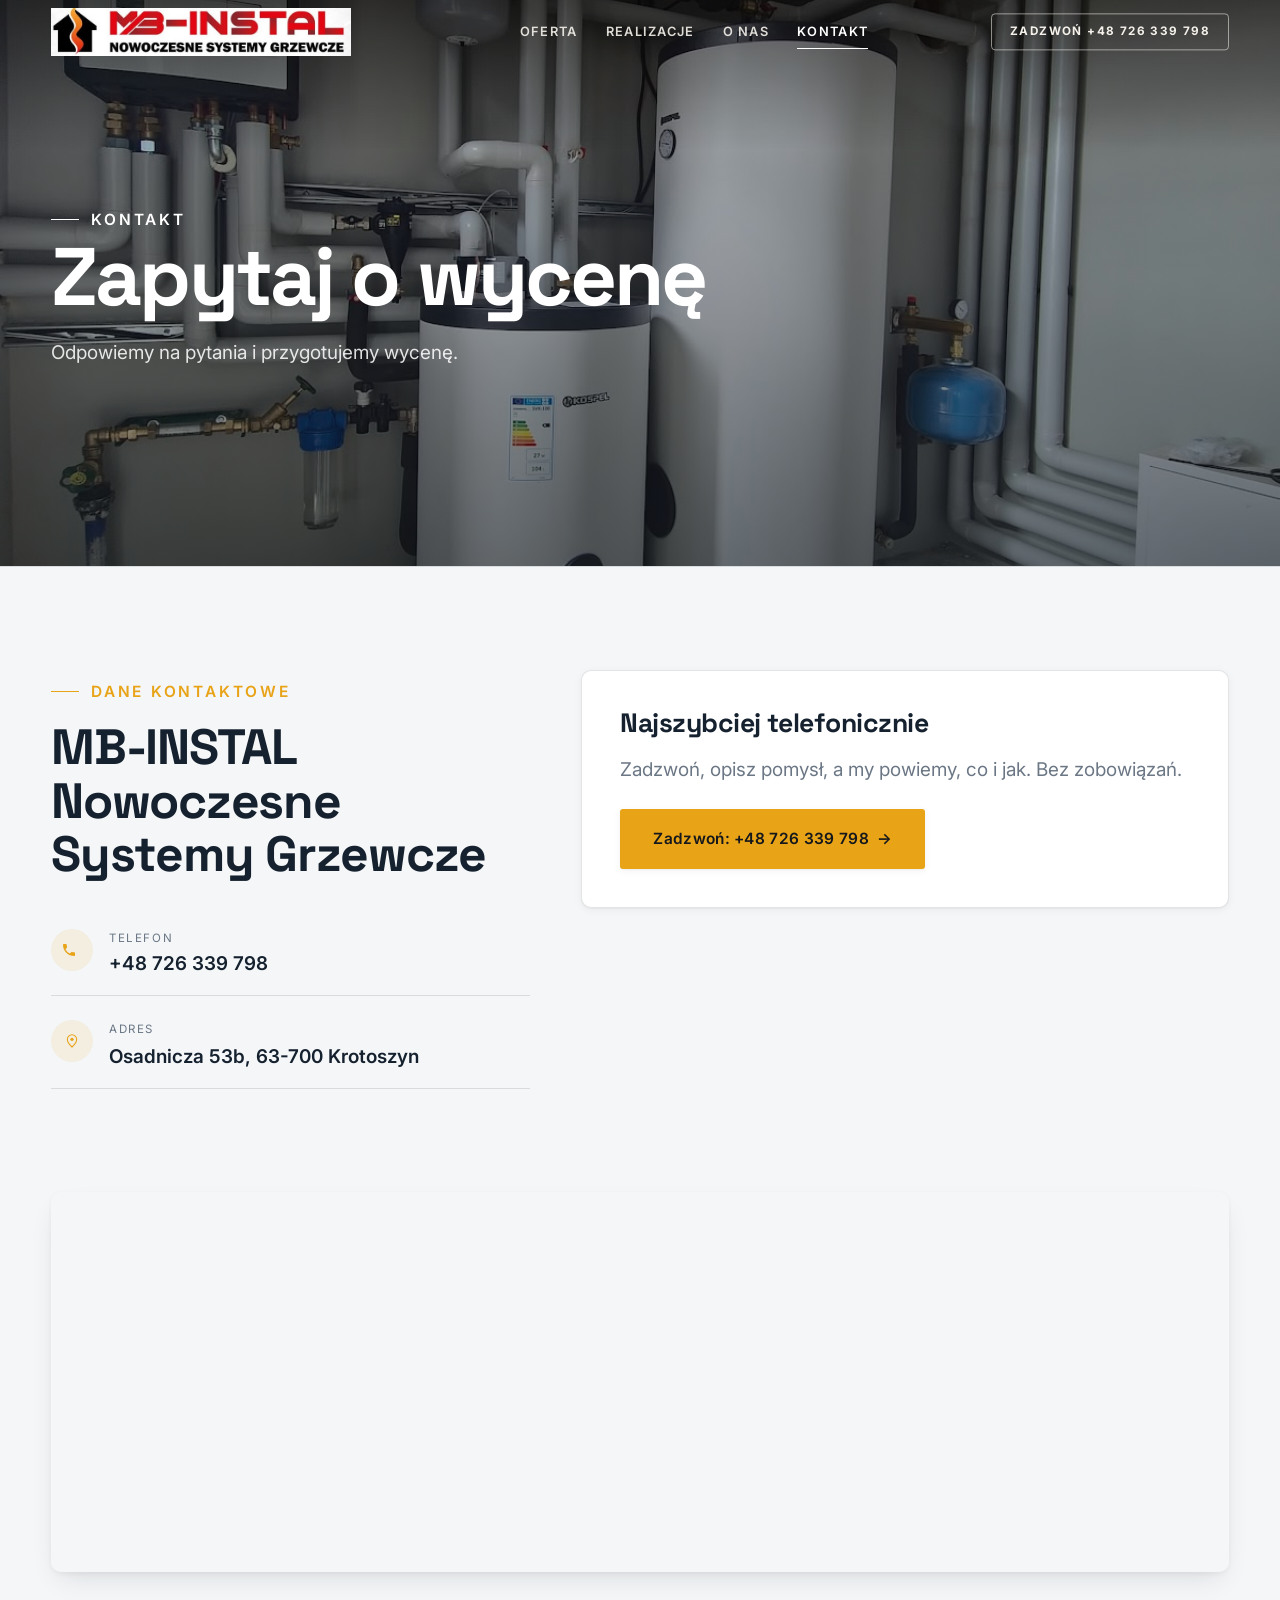
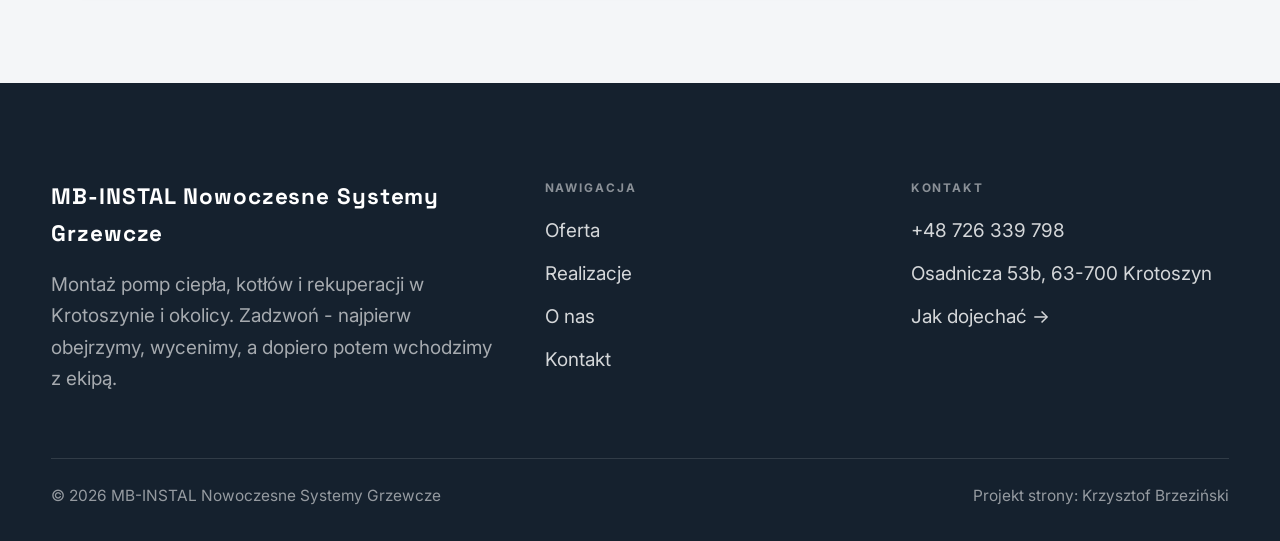
==== kontakt.html @ 0fc31280 "Demo MB-INSTAL Nowoczesne Systemy Grzewcze (Krotoszyn)" ====
<!DOCTYPE html>
<html lang="pl">
<head>
<meta charset="UTF-8">
<meta name="viewport" content="width=device-width, initial-scale=1.0">
<title>Kontakt - MB-INSTAL Nowoczesne Systemy Grzewcze</title>
<meta name="description" content="Kontakt MB-INSTAL Nowoczesne Systemy Grzewcze - Osadnicza 53b, 63-700 Krotoszyn">
<link rel="preconnect" href="https://fonts.googleapis.com">
<link rel="preconnect" href="https://fonts.gstatic.com" crossorigin>
<link href="https://fonts.googleapis.com/css2?family=Space+Grotesk:wght@500;600;700&family=Inter:wght@400;500;600&display=swap" rel="stylesheet">
<link rel="stylesheet" href="assets/styles.css">
</head>
<body>

<header class="nav">
  <div class="wrap nav-inner">
    <a class="brand brand-has-logo" href="index.html"><img class="brand-logo" src="img/logo.jpg" alt="MB-INSTAL Nowoczesne Systemy Grzewcze"></a>
    <nav class="nav-links">
      <a href="oferta.html">Oferta</a>
      <a href="realizacje.html">Realizacje</a>
      <a href="o-nas.html">O nas</a>
      <a href="kontakt.html" class="active">Kontakt</a>
      <a href="tel:+48726339798" class="btn btn-accent">Zadzwoń +48 726 339 798</a>
    </nav>
    <button class="nav-toggle" aria-label="Menu"><span></span><span></span><span></span></button>
  </div>
</header>

<section class="pagehead">
  <img src="img/g4.jpg" alt="MB-INSTAL Nowoczesne Systemy Grzewcze - Zapytaj o wycenę">
  <div class="wrap">
    <span class="eyebrow">Kontakt</span>
    <h1>Zapytaj o wycenę</h1>
    <p>Odpowiemy na pytania i przygotujemy wycenę.</p>
  </div>
</section>
<section>
  <div class="wrap contact-grid">
    <div class="reveal">
      <span class="eyebrow">Dane kontaktowe</span>
      <h2 style="margin:var(--space-4) 0 var(--space-6)">MB-INSTAL Nowoczesne Systemy Grzewcze</h2>
      <div class="info-list">
        <div class="info-row"><div class="ic"><svg class="ico-tel" width="16" height="16" viewBox="0 0 24 24" fill="none" aria-hidden="true"><path d="M6.6 10.8a15.5 15.5 0 0 0 6.6 6.6l2.2-2.2a1 1 0 0 1 1-.24 11.4 11.4 0 0 0 3.6.58 1 1 0 0 1 1 1V20a1 1 0 0 1-1 1A17 17 0 0 1 3 4a1 1 0 0 1 1-1h3.5a1 1 0 0 1 1 1c0 1.25.2 2.46.58 3.6a1 1 0 0 1-.25 1l-2.23 2.2Z" fill="currentColor"/></svg></div><div><div class="lbl">Telefon</div><a class="val" href="tel:+48726339798">+48 726 339 798</a></div></div>
        <div class="info-row"><div class="ic"><svg class="ico-pin" width="16" height="16" viewBox="0 0 24 24" fill="none" aria-hidden="true"><path d="M12 21s7-6.1 7-11.5A7 7 0 0 0 5 9.5C5 14.9 12 21 12 21Z" stroke="currentColor" stroke-width="1.6" fill="none"/><circle cx="12" cy="9.5" r="2.4" fill="currentColor"/></svg></div><div><div class="lbl">Adres</div><div class="val">Osadnicza 53b, 63-700 Krotoszyn</div></div></div>
      </div>
    </div>
    <div class="reveal">
      <div class="form">
        <h3 style="margin-bottom:var(--space-4)">Najszybciej telefonicznie</h3>
        <p class="muted" style="margin-bottom:var(--space-5)">Zadzwoń, opisz pomysł, a my powiemy, co i jak. Bez zobowiązań.</p>
        <a href="tel:+48726339798" class="btn btn-accent" style="justify-content:center">Zadzwoń: +48 726 339 798 <span class="arr">→</span></a>
      </div>
    </div>
  </div>
</section>
<section style="padding-top:0">
  <div class="wrap reveal">
    <iframe class="map" title="MB-INSTAL Nowoczesne Systemy Grzewcze - Krotoszyn" src="https://maps.google.com/maps?q=MB-INSTAL%20Nowoczesne%20Systemy%20Grzewcze%20Krotoszyn&z=15&output=embed" loading="lazy" referrerpolicy="no-referrer-when-downgrade"></iframe>
  </div>
</section>

<footer>
  <div class="wrap">
    <div class="foot-grid">
      <div class="foot-brand">
        <div class="name">MB-INSTAL Nowoczesne Systemy Grzewcze</div>
        <p>Montaż pomp ciepła, kotłów i rekuperacji w Krotoszynie i okolicy. Zadzwoń - najpierw obejrzymy, wycenimy, a dopiero potem wchodzimy z ekipą.</p>
      </div>
      <div class="foot-col">
        <h4>Nawigacja</h4>
        <a href="oferta.html">Oferta</a>
        <a href="realizacje.html">Realizacje</a>
        <a href="o-nas.html">O nas</a>
        <a href="kontakt.html">Kontakt</a>
      </div>
      <div class="foot-col">
        <h4>Kontakt</h4>
        <a href="tel:+48726339798">+48 726 339 798</a>
        <p>Osadnicza 53b, 63-700 Krotoszyn</p>
        <a href="https://maps.google.com/?cid=2509239621302507748&g_mp=CiVnb29nbGUubWFwcy5wbGFjZXMudjEuUGxhY2VzLkdldFBsYWNlEAIYBCAA" target="_blank" rel="noopener">Jak dojechać →</a>
      </div>
    </div>
    <div class="foot-bot">
      <span>© 2026 MB-INSTAL Nowoczesne Systemy Grzewcze</span>
      <span>Projekt strony: Krzysztof Brzeziński</span>
    </div>
  </div>
</footer>
<div class="sticky-call"><a class="sc-call" href="tel:+48726339798"><svg class="ico-tel" width="16" height="16" viewBox="0 0 24 24" fill="none" aria-hidden="true"><path d="M6.6 10.8a15.5 15.5 0 0 0 6.6 6.6l2.2-2.2a1 1 0 0 1 1-.24 11.4 11.4 0 0 0 3.6.58 1 1 0 0 1 1 1V20a1 1 0 0 1-1 1A17 17 0 0 1 3 4a1 1 0 0 1 1-1h3.5a1 1 0 0 1 1 1c0 1.25.2 2.46.58 3.6a1 1 0 0 1-.25 1l-2.23 2.2Z" fill="currentColor"/></svg> Zadzwoń</a><a class="sc-quote" href="kontakt.html">Bezpłatna wycena</a></div>

<script src="assets/main.js"></script>
</body>
</html>
---- assets/styles.css ----
/* ============================================================
   STOLBASZ — premium, architektoniczny B2B fit-out
   Jasna paleta, zero brązu. System wg premium-web-craft.
   Projekt strony: Krzysztof Brzeziński
   ============================================================ */

:root{
  /* PALETA — jasna, architektoniczna, chłodna */
  --paper:#F4F6F8;          /* główne tło */
  --paper-2:#E7EBEF;        /* sekcje alternatywne (chłodny jasny szary) */
  --paper-3:#E7EBEF;        /* delikatne wypełnienia */
  --ink:#15212E;            /* tekst główny — chłodny grafit */
  --ink-soft:#243443;       /* nagłówki drugorzędne */
  --muted:#6B7785;          /* tekst poboczny */
  --line:rgba(21,33,46,.12);/* hairline */
  --accent:#E8A317;         /* stonowany petrol-slate — jedyny akcent */
  --accent-d:#C9870C;
  --accent-soft:rgba(232,163,23,.10);
  --dark:#15212E;           /* sekcje ciemne (stopka/CTA) */

  /* ODSTĘPY — skala 4/8 */
  --space-1:4px; --space-2:8px; --space-3:12px; --space-4:16px; --space-5:24px;
  --space-6:32px; --space-7:48px; --space-8:64px; --space-9:96px; --space-10:128px;

  /* TYPOGRAFIA — fluid clamp() (skala podbita 16.07.2026: większe, czytelniejsze litery — uwaga Adama) */
  --text-sm:clamp(.9rem,.87rem + .12vw,1rem);
  --text-base:clamp(1.08rem,1.04rem + .18vw,1.2rem);
  --text-lg:clamp(1.24rem,1.15rem + .34vw,1.44rem);
  --text-h3:clamp(1.34rem,1.22rem + .55vw,1.66rem);
  --text-h2:clamp(2.1rem,1.66rem + 2.1vw,3.1rem);
  --text-h1:clamp(2.9rem,2.1rem + 4vw,5.1rem);

  /* PROMIENIE — architektoniczne, raczej ostre */
  --r-sm:3px; --r-md:6px; --r-lg:10px;

  /* RUCH */
  --ease:cubic-bezier(.25,.46,.45,.94); --dur:.24s;

  /* CIENIE — miękkie, warstwowe */
  --sh-sm:0 1px 2px rgba(16,24,32,.04), 0 2px 8px rgba(16,24,32,.05);
  --sh-md:0 2px 6px rgba(16,24,32,.05), 0 12px 28px -8px rgba(16,24,32,.12);
  --sh-lg:0 6px 14px rgba(16,24,32,.07), 0 26px 56px -18px rgba(16,24,32,.22);

  --hairline:1px solid var(--line);

  --font-display:'Space Grotesk','Inter',sans-serif;
  --font-body:'Inter',sans-serif;
}

*{box-sizing:border-box;margin:0;padding:0}
html{scroll-behavior:smooth}
body{
  font-family:var(--font-body);
  font-size:var(--text-base);
  line-height:1.65;
  color:var(--ink);
  background:var(--paper);
  -webkit-font-smoothing:antialiased;
  text-rendering:optimizeLegibility;
}
img{max-width:100%;display:block}
a{color:inherit;text-decoration:none}

.wrap{width:min(92%,1180px);margin-inline:auto}
section{padding-block:clamp(52px,6.5vw,96px)}

h1,h2,h3{font-family:var(--font-display);font-weight:700;line-height:1.08;letter-spacing:-.02em;color:var(--ink)}
h1{font-size:var(--text-h1);letter-spacing:-.035em}
h2{font-size:var(--text-h2);letter-spacing:-.025em}
h3{font-size:var(--text-h3)}
p{max-width:65ch}

.eyebrow{
  font-family:var(--font-body);
  font-size:var(--text-sm);
  font-weight:600;
  letter-spacing:.18em;
  text-transform:uppercase;
  color:var(--accent);
  display:inline-flex;align-items:center;gap:var(--space-3);
}
.eyebrow::before{content:"";width:28px;height:1px;background:var(--accent);display:inline-block}

.muted{color:var(--muted)}
.lead{font-size:var(--text-lg);line-height:1.55;color:var(--ink-soft);max-width:50ch}

/* ---------- BUTTONS ---------- */
.btn{
  display:inline-flex;align-items:center;gap:var(--space-2);
  font-weight:600;font-size:var(--text-sm);letter-spacing:.02em;
  padding:var(--space-4) var(--space-6);
  border-radius:var(--r-sm);
  transition:transform var(--dur) var(--ease),box-shadow var(--dur) var(--ease),background var(--dur) var(--ease);
  cursor:pointer;border:1px solid transparent;
}
.btn-accent{background:var(--accent);color:#fff;box-shadow:var(--sh-sm)}
.btn-accent:hover{background:var(--accent-d);transform:translateY(-2px);box-shadow:var(--sh-md)}
.btn-accent:active{transform:translateY(0);box-shadow:var(--sh-sm)}
.btn-ghost{background:transparent;color:var(--ink);border-color:var(--line)}
.btn-ghost:hover{border-color:var(--accent);color:var(--accent);transform:translateY(-2px)}
.btn-light{background:#fff;color:var(--ink);box-shadow:var(--sh-sm)}
.btn-light:hover{transform:translateY(-2px);box-shadow:var(--sh-md)}
.btn .arr{transition:transform var(--dur) var(--ease)}
.btn:hover .arr{transform:translateX(4px)}

/* ---------- NAV ---------- */
.nav{
  position:sticky;top:0;z-index:50;
  background:color-mix(in srgb,var(--paper) 88%,transparent);
  backdrop-filter:saturate(140%) blur(10px);
  border-bottom:var(--hairline);
}
.nav-inner{display:flex;align-items:center;justify-content:space-between;height:72px}
.brand{display:flex;flex-direction:column;line-height:1}
.brand .name{font-family:var(--font-display);font-weight:800;font-size:1.35rem;letter-spacing:.04em}
.brand .sub{font-size:.62rem;letter-spacing:.34em;text-transform:uppercase;color:var(--muted);margin-top:5px}
.nav-links{display:flex;align-items:center;gap:var(--space-6)}
.nav-links a{font-size:var(--text-sm);font-weight:500;color:var(--ink-soft);position:relative;padding-block:4px;transition:color var(--dur) var(--ease)}
.nav-links a::after{content:"";position:absolute;left:0;bottom:0;width:0;height:1.5px;background:var(--accent);transition:width var(--dur) var(--ease)}
.nav-links a:hover,.nav-links a.active{color:var(--ink)}
.nav-links a:hover::after,.nav-links a.active::after{width:100%}
.nav-links .btn{padding:var(--space-2) var(--space-5)}
/* przyciski w nav: właściwy kolor (przebij .nav-links a) + bez podkreślenia */
.nav-links a.btn-accent{color:#fff}
.nav-links a.btn-ghost,.nav-links a.btn-light{color:var(--ink)}
.nav-links a.btn::after{display:none}
.nav-toggle{display:none;background:none;border:none;cursor:pointer;flex-direction:column;gap:5px;padding:8px}
.nav-toggle span{width:24px;height:2px;background:var(--ink);transition:var(--dur)}

/* ---------- HERO (split) ---------- */
.hero{position:relative;overflow:hidden;border-bottom:var(--hairline)}
.hero-grid{display:grid;grid-template-columns:1.05fr .95fr;gap:clamp(24px,4vw,60px);align-items:center;
  padding-block:clamp(36px,4.5vw,64px)}
.hero-copy .eyebrow{margin-bottom:var(--space-5)}
.hero-copy h1{margin-bottom:var(--space-5)}
.hero-copy .lead{margin-bottom:var(--space-7)}
.hero-actions{display:flex;flex-wrap:wrap;gap:var(--space-4)}
.hero-art{position:relative;aspect-ratio:4/3;border-radius:var(--r-lg);overflow:hidden;box-shadow:var(--sh-lg)}
.hero-art img{width:100%;height:100%;object-fit:cover}
.hero-art::after{content:"";position:absolute;inset:0;background:linear-gradient(180deg,transparent 55%,rgba(18,24,28,.28))}
.hero-badge{position:absolute;left:var(--space-5);bottom:var(--space-5);z-index:2;
  background:rgba(252,252,251,.94);backdrop-filter:blur(4px);
  border-radius:var(--r-md);padding:var(--space-4) var(--space-5);box-shadow:var(--sh-md);max-width:78%}
.hero-badge strong{display:block;font-family:var(--font-display);font-size:1rem;letter-spacing:-.01em}
.hero-badge span{font-size:var(--text-sm);color:var(--muted)}

/* ---------- HERO duży / kinowy (strona główna) ---------- */
.hero-cine{position:relative;min-height:clamp(560px,82vh,840px);min-height:clamp(560px,82svh,840px);display:flex;align-items:center;overflow:hidden;border-bottom:var(--hairline)}
.hero-cine>img{position:absolute;inset:0;width:100%;height:100%;object-fit:cover;z-index:0}
.hero-cine::after{content:"";position:absolute;inset:0;z-index:1;
  background:linear-gradient(95deg,rgba(13,18,23,.86) 0%,rgba(13,18,23,.64) 32%,rgba(13,18,23,.24) 62%,rgba(13,18,23,.04) 100%)}
.hero-cine .wrap{position:relative;z-index:2;padding-block:var(--space-8)}
.hero-cine .hero-copy{max-width:660px}
.hero-cine .eyebrow{color:#fff;margin-bottom:var(--space-5)}
.hero-cine .eyebrow::before{background:#fff}
.hero-cine h1{color:#fff;margin-bottom:var(--space-5);font-size:clamp(2.9rem,2rem + 4.4vw,5.2rem)}
.hero-cine .lead{color:rgba(255,255,255,.92);max-width:48ch;margin-bottom:var(--space-7)}
.hero-cine .hero-actions{display:flex;flex-wrap:wrap;gap:var(--space-4)}
@media(max-width:680px){
  .hero-cine{min-height:clamp(520px,76vh,640px);min-height:clamp(520px,76svh,640px);align-items:flex-end}
  .hero-cine::after{background:linear-gradient(0deg,rgba(13,18,23,.9) 6%,rgba(13,18,23,.45) 55%,rgba(13,18,23,.25) 100%)}
  .hero-cine .wrap{padding-bottom:var(--space-9)}
}

/* full-bleed hero variant (podstrony) */
.pagehead{position:relative;min-height:46vh;min-height:46svh;display:flex;align-items:flex-end;overflow:hidden;border-bottom:var(--hairline)}
.pagehead img{position:absolute;inset:0;width:100%;height:100%;object-fit:cover}
.pagehead::after{content:"";position:absolute;inset:0;background:linear-gradient(180deg,rgba(18,24,28,.25),rgba(18,24,28,.62))}
.pagehead .wrap{position:relative;z-index:2;padding-block:var(--space-9);color:#fff}
.pagehead h1{color:#fff;max-width:18ch}
.pagehead .eyebrow{color:#fff}
.pagehead .eyebrow::before{background:#fff}
.pagehead p{color:rgba(255,255,255,.86);margin-top:var(--space-4);max-width:54ch}

/* ---------- STRIP (pasek skrótów / liczby) ---------- */
.strip{background:var(--dark);color:#fff}
.strip .wrap{display:grid;grid-template-columns:repeat(4,1fr);gap:var(--space-6);padding-block:var(--space-8)}
.strip .item .k{font-family:var(--font-display);font-size:clamp(1.6rem,1.2rem + 1.4vw,2.4rem);font-weight:800;letter-spacing:-.02em;color:#fff}
.strip .item .v{font-size:var(--text-sm);color:rgba(255,255,255,.66);margin-top:var(--space-2);line-height:1.45}
.strip .item{border-left:2px solid var(--accent);padding-left:var(--space-5)}

/* ---------- SECTION HEAD ---------- */
.head{max-width:48rem;margin-bottom:var(--space-8)}
.head.center{margin-inline:auto;text-align:center}
.head .eyebrow{margin-bottom:var(--space-4)}
.head h2{margin-bottom:var(--space-4)}
.head p{color:var(--muted);font-size:var(--text-lg);line-height:1.55}
.head.center p{margin-inline:auto}

/* ---------- INTRO SPLIT ---------- */
.split{display:grid;grid-template-columns:.92fr 1.08fr;gap:clamp(28px,5vw,80px);align-items:center}
.split.rev{grid-template-columns:1.08fr .92fr}
.split.rev .split-art{order:-1}
.split-art{position:relative;aspect-ratio:5/4;border-radius:var(--r-lg);overflow:hidden;box-shadow:var(--sh-lg)}
.split-art img{width:100%;height:100%;object-fit:cover}
.split-copy h2{margin-bottom:var(--space-5)}
.split-copy p+p{margin-top:var(--space-4)}
.split-copy .btn{margin-top:var(--space-6)}

/* ---------- SERVICES (zakres) ---------- */
.svc-grid{display:grid;grid-template-columns:repeat(auto-fit,minmax(280px,1fr));gap:var(--space-5)}
.svc{background:#fff;border:var(--hairline);border-radius:var(--r-md);padding:var(--space-7) var(--space-6);
  transition:transform var(--dur) var(--ease),box-shadow var(--dur) var(--ease),border-color var(--dur) var(--ease);
  position:relative;overflow:hidden}
.svc::before{content:"";position:absolute;left:0;top:0;width:3px;height:0;background:var(--accent);transition:height var(--dur) var(--ease)}
.svc:hover{transform:translateY(-4px);box-shadow:var(--sh-md);border-color:transparent}
.svc:hover::before{height:100%}
.svc .ic{font-family:var(--font-display);font-size:.8rem;font-weight:700;letter-spacing:.12em;color:var(--accent);margin-bottom:var(--space-4)}
.svc h3{margin-bottom:var(--space-3);font-size:1.22rem}
.svc p{color:var(--muted);font-size:var(--text-base);line-height:1.6}

/* big detailed service rows */
.svc-row{display:grid;grid-template-columns:.8fr 1.2fr;gap:clamp(20px,4vw,60px);align-items:center;padding-block:var(--space-8)}
.svc-row+.svc-row{border-top:var(--hairline)}
.svc-row.rev{grid-template-columns:1.2fr .8fr}
.svc-row.rev .svc-row-art{order:-1}
.svc-row-art{aspect-ratio:4/3;border-radius:var(--r-md);overflow:hidden;box-shadow:var(--sh-md)}
.svc-row-art img{width:100%;height:100%;object-fit:cover}
.svc-row h3{font-size:1.5rem;margin-bottom:var(--space-4)}
.svc-row .num{font-family:var(--font-display);font-size:.85rem;font-weight:700;letter-spacing:.14em;color:var(--accent);display:block;margin-bottom:var(--space-3)}
.svc-row ul{list-style:none;margin-top:var(--space-4);display:flex;flex-direction:column;gap:var(--space-2)}
.svc-row li{position:relative;padding-left:var(--space-5);color:var(--muted);font-size:var(--text-base)}
.svc-row li::before{content:"";position:absolute;left:0;top:.62em;width:8px;height:1px;background:var(--accent)}

/* ---------- GALLERY (realizacje) ---------- */
.gallery{display:grid;grid-template-columns:repeat(12,1fr);gap:var(--space-4);grid-auto-rows:200px}
/* GALERIA MASONRY — pionowe zdjęcia (portrety beauty/wellness) bez przycinania: kolumny, height auto */
.gallery-masonry{column-count:3;column-gap:var(--space-4)}
@media(max-width:900px){.gallery-masonry{column-count:2}}
@media(max-width:560px){.gallery-masonry{column-count:1}}
.gallery-masonry .m-tile{break-inside:avoid;margin:0 0 var(--space-4);padding:0;position:relative;overflow:hidden;border-radius:var(--r-md);border:1px solid var(--line)}
.gallery-masonry .m-tile img{width:100%;height:auto;display:block}
.gallery-masonry .m-tile .cap{position:absolute;left:0;right:0;bottom:0;padding:var(--space-4);color:#fff;background:linear-gradient(0deg,rgba(0,0,0,.55),transparent);font-size:var(--text-sm)}
.gallery-masonry .m-tile .cap small{display:block;font-weight:400;opacity:.78;letter-spacing:.04em;text-transform:uppercase;font-size:.66rem;margin-top:3px}
.tile{position:relative;overflow:hidden;border-radius:var(--r-md);box-shadow:var(--sh-sm);
  transition:transform var(--dur) var(--ease),box-shadow var(--dur) var(--ease)}
.tile img{width:100%;height:100%;object-fit:cover;transition:transform .6s var(--ease)}
.tile:hover{box-shadow:var(--sh-md)}
.tile:hover img{transform:scale(1.05)}
.tile .cap{position:absolute;left:0;right:0;bottom:0;padding:var(--space-5) var(--space-4) var(--space-4);
  background:linear-gradient(transparent,rgba(18,24,28,.78));color:#fff;
  font-size:var(--text-sm);font-weight:600;letter-spacing:.01em;
  opacity:0;transform:translateY(8px);transition:var(--dur) var(--ease)}
.tile:hover .cap{opacity:1;transform:translateY(0)}
.tile .cap small{display:block;font-weight:400;opacity:.78;letter-spacing:.04em;text-transform:uppercase;font-size:.66rem;margin-top:3px}
/* bento spans */
.t-wide{grid-column:span 6}
.t-tall{grid-column:span 6;grid-row:span 2}
.t-std{grid-column:span 6}
.t-third{grid-column:span 4}
.t-two3{grid-column:span 8}

/* ---------- TRUST / WIARYGODNOŚĆ ---------- */
.trust{background:var(--paper-2)}
.trust-grid{display:grid;grid-template-columns:repeat(auto-fit,minmax(240px,1fr));gap:var(--space-5);margin-top:var(--space-7)}
.trust-card{background:#fff;border-radius:var(--r-md);padding:var(--space-7) var(--space-6);box-shadow:var(--sh-sm);border-top:3px solid var(--accent)}
.trust-card .big{font-family:var(--font-display);font-size:clamp(1.8rem,1.3rem + 1.6vw,2.6rem);font-weight:800;letter-spacing:-.02em;color:var(--ink);line-height:1}
.trust-card h3{font-size:1.12rem;margin:var(--space-3) 0 var(--space-2)}
.trust-card p{color:var(--muted);font-size:var(--text-base);line-height:1.55}

/* ---------- CTA band ---------- */
.cta{background:var(--dark);color:#fff;position:relative;overflow:hidden}
.cta .wrap{display:grid;grid-template-columns:1.4fr .6fr;gap:var(--space-7);align-items:center;position:relative;z-index:2}
.cta h2{color:#fff;max-width:20ch}
.cta p{color:rgba(255,255,255,.74);margin-top:var(--space-4)}
.cta-actions{display:flex;flex-direction:column;gap:var(--space-3);align-items:flex-start}
.cta::before{content:"";position:absolute;right:-80px;top:-80px;width:360px;height:360px;border-radius:50%;
  background:radial-gradient(circle,var(--accent-soft),transparent 70%)}

/* ---------- CONTACT ---------- */
.contact-grid{display:grid;grid-template-columns:.85fr 1.15fr;gap:clamp(28px,4vw,56px);align-items:start}
.info-list{display:flex;flex-direction:column;gap:var(--space-2)}
.info-row{display:flex;gap:var(--space-4);align-items:flex-start;padding-block:var(--space-4);border-bottom:var(--hairline)}
.info-row .ic{flex:none;width:42px;height:42px;display:grid;place-items:center;border-radius:50%;
  background:var(--accent-soft);color:var(--accent);font-size:1.05rem}
.info-row .lbl{font-size:.72rem;letter-spacing:.14em;text-transform:uppercase;color:var(--muted)}
.info-row .val{font-weight:600;font-size:var(--text-base);margin-top:2px}
.info-row a.val:hover{color:var(--accent)}
.map{border:none;border-radius:var(--r-lg);box-shadow:var(--sh-md);width:100%;height:100%;min-height:380px;filter:grayscale(.2) contrast(1.02)}
.form{background:#fff;border:var(--hairline);border-radius:var(--r-lg);padding:clamp(24px,3vw,40px);box-shadow:var(--sh-sm)}
.form .fld{margin-bottom:var(--space-5)}
.form label{display:block;font-size:var(--text-sm);font-weight:600;margin-bottom:var(--space-2)}
.form input,.form textarea{width:100%;font-family:inherit;font-size:var(--text-base);color:var(--ink);
  padding:var(--space-4);border:var(--hairline);border-radius:var(--r-sm);background:var(--paper);transition:border-color var(--dur)}
.form input:focus,.form textarea:focus{outline:none;border-color:var(--accent);background:#fff}
.form textarea{resize:vertical;min-height:120px}
.form .note{font-size:var(--text-sm);color:var(--muted);margin-top:var(--space-3)}

/* ---------- FOOTER ---------- */
footer{background:var(--dark);color:#fff;padding-block:var(--space-9) var(--space-6)}
.foot-grid{display:grid;grid-template-columns:1.4fr 1fr 1fr;gap:var(--space-7);margin-bottom:var(--space-8)}
.foot-brand .name{font-family:var(--font-display);font-weight:800;font-size:1.4rem;letter-spacing:.04em}
.foot-brand p{color:rgba(255,255,255,.62);margin-top:var(--space-4);font-size:var(--text-base);max-width:38ch}
.foot-col h4{font-size:.74rem;letter-spacing:.16em;text-transform:uppercase;color:rgba(255,255,255,.5);margin-bottom:var(--space-4)}
.foot-col a,.foot-col p{display:block;color:rgba(255,255,255,.82);font-size:var(--text-base);margin-bottom:var(--space-3)}
.foot-col a:hover{color:#fff}
.foot-bot{border-top:1px solid rgba(255,255,255,.12);padding-top:var(--space-5);display:flex;justify-content:space-between;flex-wrap:wrap;gap:var(--space-3);
  font-size:var(--text-sm);color:rgba(255,255,255,.55)}
.foot-bot a:hover{color:#fff}

/* ---------- REVEAL ---------- */
.reveal{opacity:0;transform:translateY(22px);transition:opacity .6s var(--ease),transform .6s var(--ease)}
.reveal.in{opacity:1;transform:none}

/* ---------- RESPONSIVE ---------- */
@media(max-width:920px){
  .hero-grid,.split,.split.rev,.svc-row,.svc-row.rev,.cta .wrap,.contact-grid,.foot-grid{grid-template-columns:1fr}
  .split.rev .split-art,.svc-row.rev .svc-row-art{order:0}
  .hero-art{aspect-ratio:16/10;max-height:420px}
  .strip .wrap{grid-template-columns:repeat(2,1fr);gap:var(--space-7)}
  .gallery{grid-auto-rows:180px}
  .t-wide,.t-tall,.t-std,.t-third,.t-two3{grid-column:span 6}
  .t-tall{grid-row:span 1}
  .cta-actions{flex-direction:row;flex-wrap:wrap}
  .foot-grid{gap:var(--space-6)}
}
@media(max-width:680px){
  .nav-links{position:fixed;inset:72px 0 auto 0;background:var(--paper);flex-direction:column;align-items:stretch;
    gap:0;padding:var(--space-4) 6%;border-bottom:var(--hairline);box-shadow:var(--sh-md);
    transform:translateY(-120%);transition:transform var(--dur) var(--ease)}
  .nav-links.open{transform:translateY(0)}
  .nav-links a{padding-block:var(--space-4);border-bottom:var(--hairline)}
  .nav-links .btn{margin-top:var(--space-3);justify-content:center}
  .nav-toggle{display:flex}
  .strip .wrap{grid-template-columns:1fr}
  .gallery{grid-template-columns:repeat(6,1fr)}
  .foot-grid{grid-template-columns:1fr}
}
@media(prefers-reduced-motion:reduce){
  *{animation-duration:.01ms!important;transition:none!important}
  .reveal{opacity:1!important;transform:none!important}
  html{scroll-behavior:auto}
}

/* ============================================================
   PREMIUM LAYER — destylat deep-researchu branż (anty-AI, spokój).
   Zmienne STOLBASZ (--accent/--ink/--paper/--line/--dark). Ruch ledwo
   zauważalny, krzywa cubic-bezier(.16,.84,.44,1); prefers-reduced-motion
   pokryte blanketem wyżej. Karty hairline zamiast cieni = #1 sygnał „nie-AI".
   ============================================================ */

/* więcej oddechu między sekcjami (liderzy: 110-130px) */
section{padding-block:clamp(64px,8vw,128px)}

/* 1) Aksamitny reveal — dłuższa, miękka krzywa zamiast „skoku" */
.reveal{transition:opacity .9s cubic-bezier(.16,.84,.44,1),transform .9s cubic-bezier(.16,.84,.44,1);will-change:opacity,transform}
/* stagger TYLKO w galerii (tam pozycja = porządek dzieci) */
.gallery .reveal:nth-child(2){transition-delay:.07s}
.gallery .reveal:nth-child(3){transition-delay:.14s}
.gallery .reveal:nth-child(4){transition-delay:.21s}
.gallery .reveal:nth-child(5){transition-delay:.28s}
.gallery .reveal:nth-child(6){transition-delay:.35s}

/* 2) Hero STATYCZNY na .hero-cine — Ken Burns CAŁKIEM WYŁĄCZONY 26.06 (3. zgłoszenie Szymona).
   GENEZA: animowanie scale na <img> hero z teksturami (cegły/framugi) re-samplinguje obraz
   klatka po klatce → na części ekranów drobne drganie/shimmer = „heroshot się trzęsie".
   translateY usunięto wcześniej, scale-only + will-change/GPU NIE wystarczyły do GWARANCJI gładkości.
   Krzysztof zażądał pewności („make sure, że błąd się nie pojawi") > efekt. Zero animacji = 0% drgania.
   Delikatny zoom zostaje TYLKO w pełnoekranowych hero gastro/studio (hg-bg/hs-bg — tło, inny
   mechanizm, chwalone, nigdy nie zgłaszane). NIE wracać do KB na .hero-cine bez realnego testu
   na sprzęcie klienta — to ryzyko regresji „trzęsienia”. */
/* BEZPIECZNY "wow" na hero = jednorazowy FADE-IN (opacity), nie zoom.
   opacity nie dotyka bitmapy → gładkie na KAŻDYM zdjęciu/ekranie/GPU, zero ryzyka migotania.
   Geometryczny ruch (scale/translate) na .hero-cine jest ZAKAZANY (bramka pilnuje). */
@keyframes heroFade{from{opacity:0}to{opacity:1}}
.hero-cine>img{transform:none;animation:heroFade 1.1s ease-out both}

/* 3) Akcentowy hairline pod nagłówkiem sekcji, który „rysuje się" przy wejściu */
.head h2{position:relative;padding-bottom:18px}
.head h2::after{content:"";position:absolute;left:0;bottom:0;height:1px;width:0;background:var(--accent);transition:width 1s cubic-bezier(.16,.84,.44,1) .15s}
.head.center h2::after{left:50%;transform:translateX(-50%)}
.head.reveal.in h2::after,.head.center.reveal.in h2::after{width:54px}

/* 4) Karty HAIRLINE zamiast cieni/zaokrągleń (najmocniejszy anty-AI detal) */
.svc{background:transparent;border:1px solid var(--line);border-radius:var(--r-sm);box-shadow:none}
.svc:hover{box-shadow:none;border-color:var(--accent);transform:translateY(-3px)}
.trust-card{background:transparent;box-shadow:none;border:1px solid var(--line);border-top:2px solid var(--accent);border-radius:var(--r-sm)}
.tile{box-shadow:none;border-radius:var(--r-sm)}
.tile:hover{box-shadow:none}

/* 5) Sticky-nav kondensuje się po przewinięciu (sygnał dopracowania) */
.nav{transition:box-shadow .4s ease,background .4s ease}
.nav.is-stuck{box-shadow:0 1px 0 var(--line),0 14px 30px -24px rgba(0,0,0,.45)}
.nav-inner{transition:height .35s var(--ease)}
.nav.is-stuck .nav-inner{height:60px}

/* 6) MANIFESTO — pełnoekranowy cytat-bohater (zastępuje generyczne „Dlaczego my") */
.manifesto{background:var(--paper-2);text-align:center}
.manifesto .wrap{max-width:60rem}
.manifesto p{font-family:var(--font-display);font-style:italic;font-size:clamp(1.6rem,1rem + 2.4vw,2.8rem);line-height:1.32;color:var(--ink-soft);margin-inline:auto;max-width:26ch;position:relative;padding-top:var(--space-8)}
.manifesto p::before{content:"";position:absolute;top:0;left:50%;transform:translateX(-50%);width:54px;height:1px;background:var(--accent)}
.manifesto p span{color:var(--accent);font-style:italic}

/* 7) GATEWAYS — 3 duże bramy-zdjęcia (zamiast paska menu usług) */
.gateways{display:grid;grid-template-columns:repeat(3,1fr);gap:var(--space-4)}
.gateway{position:relative;aspect-ratio:3/4;overflow:hidden;border-radius:var(--r-sm);display:block}
.gateway img{width:100%;height:100%;object-fit:cover;transition:transform .8s var(--ease),filter .5s var(--ease)}
.gateway::after{content:"";position:absolute;inset:0;background:linear-gradient(180deg,transparent 38%,rgba(18,24,28,.74))}
.gateway:hover img{transform:scale(1.05);filter:brightness(1.05)}
.gateway .g-ttl{position:absolute;left:0;right:0;bottom:0;z-index:2;padding:var(--space-6) var(--space-5);color:#fff;font-family:var(--font-display);font-size:1.45rem;letter-spacing:-.01em;line-height:1.15}
.gateway .g-ttl small{display:block;font-family:var(--font-body);font-size:var(--text-sm);font-weight:400;opacity:.82;letter-spacing:.03em;margin-top:5px}
@media(max-width:760px){.gateways{grid-template-columns:1fr}.gateway{aspect-ratio:16/10}}

/* 8) LOGO klienta w nagłówku (gdy podane --logo) */
/* 52px domyślnie (feedback Bartka 06.07.2026: 40px ginęło, uwaga padła 3x; ~56px sprawdzone na żywym demie anna-borowiec-makeup) */
.brand-logo{height:64px;width:auto;max-width:300px;object-fit:contain;display:block}
.nav.is-stuck .brand-logo{height:52px}
@media(max-width:680px){.brand-logo{height:46px;max-width:210px}}


/* === RWD: nagłówki na wąskich ekranach (dodane 17.07.2026 razem z fixem clamp) ===
   Po przywróceniu działania clamp() dolna granica --text-h1 (2.9rem) rozpychała
   dokument przy długich polskich słowach na telefonach. Tu ją zjeżdżamy. */
@media (max-width:560px){
  :root{
    --text-h1:clamp(1.9rem, 1.15rem + 4.4vw, 2.7rem);
    --text-h2:clamp(1.5rem, 1rem + 3vw, 2.1rem);
  }
  .hero-cine h1{font-size:clamp(1.9rem, 1.15rem + 4.4vw, 2.7rem)}
  h1,h2{overflow-wrap:break-word}
}

/* === rodzina: fachowcy === */
/* ============================================================
   RODZINA: FACHOWCY (hydraulik/elektryk/remont/brukarstwo/ogrodzenia)
   Doklejane NA WIERZCH base.css. Dziedziczy paletę/fonty skórki (trade/elektryk).
   Filozofia: telefon-bohater + zaufanie + „bezpłatna wycena". Spokój, nie krzyk.
   (count-up i podwójny iframe mapy świadomie pominięte - krytyka blueprintu.)
   ============================================================ */

/* --- PROCES - oś „jak pracujemy" (podpis rodziny, czego nie ma w meblach) --- */
.proces{background:var(--paper-2)}
.proces-line{list-style:none;display:grid;grid-template-columns:repeat(4,1fr);gap:var(--space-5);position:relative;margin:0;padding:0}
.proces-line li{position:relative;padding-top:var(--space-7)}
.proces-line li::before{content:"";position:absolute;top:14px;left:0;right:0;height:1px;background:var(--line)}
.proces-line li:last-child::before{right:50%}
.proces-line li:first-child::before{left:50%}
.proces-line li::after{content:"";position:absolute;top:9px;left:calc(50% - 6px);width:11px;height:11px;border-radius:50%;background:var(--accent);box-shadow:0 0 0 4px var(--paper-2)}
.proces-line .pno{font-family:var(--font-display);font-weight:800;font-size:1.5rem;color:var(--accent);letter-spacing:-.02em;display:block;margin-bottom:var(--space-3);text-align:center}
.proces-line h3{font-size:1.1rem;margin-bottom:var(--space-2);text-align:center}
.proces-line p{color:var(--muted);font-size:var(--text-sm);line-height:1.5;text-align:center;max-width:26ch;margin-inline:auto}
@media(max-width:820px){
  .proces-line{grid-template-columns:1fr;gap:0}
  .proces-line li{padding:var(--space-5) 0 var(--space-5) var(--space-7)}
  .proces-line li::before{left:5px;right:auto;top:0;bottom:0;width:1px;height:auto}
  .proces-line li:first-child::before,.proces-line li:last-child::before{left:5px;right:auto}
  .proces-line li::after{top:var(--space-6);left:0}
  .proces-line .pno,.proces-line h3,.proces-line p{text-align:left;margin-inline:0}
}

/* --- OBSZAR DZIAŁANIA - lokalność (chipy z REALNEGO miasta, bez drugiego iframe) --- */
.obszar .head{text-align:center;margin-inline:auto}
.obszar .head .eyebrow{justify-content:center}
.obszar-list{list-style:none;display:flex;flex-wrap:wrap;justify-content:center;gap:var(--space-3);margin:0;padding:0;max-width:60rem;margin-inline:auto}
.obszar-list li{border:1px solid var(--line);border-radius:999px;padding:var(--space-2) var(--space-5);
  font-size:var(--text-sm);font-weight:600;color:var(--ink-soft);transition:border-color .24s var(--ease),color .24s var(--ease)}
.obszar-list li:hover{border-color:var(--accent);color:var(--accent)}
.obszar-list li.is-home{background:var(--accent);border-color:var(--accent);color:#fff}

/* --- STICKY-CALL - dolny pasek mobile (najważniejszy konwerter tej rodziny) --- */
.sticky-call{display:none}
@media(max-width:820px){
  .sticky-call{display:grid;grid-template-columns:1fr 1fr;gap:1px;position:fixed;left:0;right:0;bottom:0;z-index:90;
    background:var(--line);box-shadow:0 -6px 20px -10px rgba(0,0,0,.4)}
  .sticky-call a{padding:15px 8px;text-align:center;font-weight:700;font-size:.95rem;letter-spacing:.01em}
  .sc-call{background:var(--accent);color:#fff}
  .sc-quote{background:var(--paper);color:var(--ink)}
  body{padding-bottom:56px}
}

/* --- Blok „Awaria? Dzwoń” (opcjonalny, hydraulik/elektryk) --- */
.awaria{background:var(--dark);color:#fff}
.awaria .wrap{display:flex;flex-wrap:wrap;align-items:center;justify-content:space-between;gap:var(--space-5);padding-block:var(--space-7)}
.awaria h3{color:#fff;font-size:clamp(1.3rem,1rem + 1.2vw,1.8rem)}
.awaria p{color:rgba(255,255,255,.72);margin-top:var(--space-2)}
.awaria .btn-accent{white-space:nowrap}

/* === CERTYFIKATY / CZYM PRACUJEMY (gated: renderuje sie tylko gdy brief poda certy/marki/gwarancja) - mocny lever dla dekarzy === */
.auto-marki .marki-list{display:flex;flex-wrap:wrap;justify-content:center;gap:clamp(.8rem,2.5vw,1.6rem);list-style:none;margin:var(--space-7) 0 0;padding:0}
.auto-marki .marki-list li{font-family:var(--font-display);text-transform:uppercase;letter-spacing:.12em;font-weight:600;
  font-size:clamp(.82rem,1.5vw,1rem);color:var(--ink-soft);padding:.5rem 1rem;border:1px solid var(--line);border-radius:var(--r-sm)}
.marki-gwar{text-align:center;color:var(--muted);font-size:var(--text-sm);margin-top:var(--space-6)}

/* ============================================================
   FAZA 3 - OSOBNY UKŁAD FACHOWCY (research wf_e4ed63db + krytyka z policzonym WCAG). Doklejane na wierzch.
   Tożsamość: ZAUFANIE + DUŻY TELEFON + DOWÓD. Dwublok hero (zdjęcie | lity panel), bezpośrednio, solidnie.
   ============================================================ */

/* --- P0 KONTRAST: bursztyn jako TEKST na jasnym = 2.0 FAIL (policzone). Naprawy (bursztyn->ciemny tekst / ink). --- */
.btn-accent{color:#14171c}                                  /* bursztyn + ciemny tekst = 8.28 PASS */
.sticky-call .sc-call{color:#14171c}                        /* sticky bursztyn + ciemny tekst */
.obszar-list li.is-home{background:var(--ink);border-color:var(--ink);color:#fff}  /* było bursztyn+biel 2.17 -> ink+biel 16.29 */
.proces-line .pno{color:var(--ink-soft)}                    /* numery procesu: było bursztyn 2.0 -> ink-soft (czytelne); kropka osi zostaje bursztyn (grafika) */

/* --- Ikona telefonu (uzywana w hero hf-phone-num; nav styluje silnik NAV NOBU) --- */
.ico-tel{vertical-align:-2px;margin-right:.3em}

/* === HERO FACHOWCY: dwublok (zdjęcie | lity panel ink). Zdjęcie = PIERWSZE dziecko (blur-guard + mobilny stack). STATYCZNE. === */
.hero-fach{display:grid;grid-template-columns:1fr minmax(0,46%);min-height:clamp(540px,76vh,740px);min-height:clamp(540px,76svh,740px)}
.hf-photo{width:100%;height:100%;object-fit:cover;display:block;background:var(--paper-2)}  /* img = PIERWSZE dziecko sekcji (blur-guard); EAGER, bez animacji (zero janku) */
.hf-panel{order:-1;background:var(--ink);color:#fff;display:flex;flex-direction:column;justify-content:center;
  padding:clamp(2.2rem,5vw,4.5rem) clamp(1.6rem,4vw,3.6rem)}
.hf-kicker{font-family:var(--font-display);font-weight:700;text-transform:uppercase;letter-spacing:.14em;
  font-size:clamp(.74rem,1.4vw,.9rem);color:var(--accent)}
.hf-title{color:#fff;font-family:var(--font-display);font-weight:800;line-height:1.05;letter-spacing:-.01em;
  font-size:clamp(1.9rem,1.4rem + 2vw,3rem);margin:var(--space-3) 0 var(--space-5)}
.hf-phone{display:inline-flex;flex-direction:column;gap:.15rem;margin-bottom:var(--space-5);width:fit-content}
.hf-phone-lab{font-size:.74rem;text-transform:uppercase;letter-spacing:.14em;color:rgba(255,255,255,.66)}
.hf-phone-num{font-family:var(--font-display);font-weight:800;color:#fff;font-variant-numeric:tabular-nums;white-space:nowrap;
  font-size:clamp(2rem,1.4rem + 2.2vw,2.9rem);line-height:1;display:inline-flex;align-items:center}
.hf-phone-num .ico-tel{width:.7em;height:.7em;color:var(--accent);margin-right:.35em}   /* ikona bursztyn, cyfry białe */
.hf-phone:hover .hf-phone-num{color:var(--accent)}
.hf-actions{display:flex;flex-wrap:wrap;gap:var(--space-3)}
.hf-ghost{color:#fff;border-color:rgba(255,255,255,.45)}
.hf-trust{margin-top:var(--space-5);padding-top:var(--space-4);border-top:1px solid rgba(255,255,255,.16);
  color:rgba(255,255,255,.82);font-weight:600;font-size:var(--text-sm);letter-spacing:.01em}
@media(max-width:820px){
  .hero-fach{grid-template-columns:1fr;min-height:0}
  .hf-photo{aspect-ratio:16/10}
  .hf-panel{order:0;padding-block:clamp(2rem,7vw,3rem)}     /* DOM-order: zdjęcie na górze, panel pod */
}

/* === PROMISE BAR: zawsze-obecna sygnatura usługowa (anty recon-collapse) === */
.fach-promise{background:var(--paper-2);border-bottom:var(--hairline);padding-block:0}
.fach-promise .wrap{padding-block:var(--space-4)}
.fp-row{list-style:none;margin:0;padding:0;display:flex;flex-wrap:wrap;justify-content:center;align-items:center;gap:clamp(.6rem,2.4vw,2rem)}
.fp-row li{font-family:var(--font-display);font-weight:700;text-transform:uppercase;letter-spacing:.08em;
  font-size:clamp(.72rem,1.3vw,.85rem);color:var(--ink-soft);display:flex;align-items:center}
.fp-row li:not(:last-child)::after{content:"";width:6px;height:6px;border-radius:50%;background:var(--accent);margin-left:clamp(.6rem,2.4vw,2rem)}

/* === TRUST BAR (gated): jasne pasmo, cyfry INK (NIE bursztyn=2.0 FAIL), bursztyn jako kreska pod liczbą === */
.trust-bar{background:var(--paper);border-bottom:var(--hairline)}
.trust-bar .wrap{display:flex;flex-wrap:wrap;align-items:center;justify-content:center;gap:clamp(1rem,3vw,2.6rem);padding-block:var(--space-7)}
.tb-stats{display:flex;flex-wrap:wrap;gap:clamp(1rem,3vw,2.6rem)}
.tb-stat{display:flex;flex-direction:column;align-items:center;text-align:center;padding-bottom:var(--space-2);border-bottom:3px solid var(--accent)}
.tb-num{font-family:var(--font-display);font-weight:800;font-size:clamp(2rem,3vw,2.8rem);line-height:1;color:var(--ink);font-variant-numeric:tabular-nums}
.tb-lab{font-size:.74rem;text-transform:uppercase;letter-spacing:.08em;color:var(--muted);margin-top:.3rem}
.tb-google{font-weight:700;color:var(--ink);font-size:var(--text-base);background:var(--paper-2);border:var(--hairline);border-radius:999px;padding:.5rem 1.1rem;font-variant-numeric:tabular-nums}
.tb-seal{font-family:var(--font-display);font-weight:700;text-transform:uppercase;letter-spacing:.06em;font-size:.85rem;
  color:var(--ink);border:1px solid var(--accent);border-radius:var(--r-sm);padding:.5rem 1rem}

/* === LISTA USŁUG (zamiast bram-nastrojowych): konkret "co + zakres + wycena" === */
.fach-uslugi .fu-list{list-style:none;margin:var(--space-8) 0 0;padding:0;display:flex;flex-direction:column}
.fu-row{display:grid;grid-template-columns:minmax(11rem,1fr) 2fr auto;gap:clamp(1rem,3vw,2.5rem);align-items:center;
  padding-block:var(--space-5);border-top:1px solid var(--line)}
.fu-row:last-child{border-bottom:1px solid var(--line)}
.fu-name{font-family:var(--font-display);font-weight:700;font-size:1.15rem;color:var(--ink)}
.fu-desc{color:var(--muted);font-size:var(--text-sm);line-height:1.55}
.fu-cta{font-weight:700;font-size:var(--text-sm);color:var(--accent-d);white-space:nowrap}
.fu-cta:hover{color:var(--ink)}
@media(max-width:760px){.fu-row{grid-template-columns:1fr;gap:var(--space-2)}.fu-cta{justify-self:start}}

/* === OPINIE (gated): realne cytaty z reconu === */
.opinie-grid{display:grid;grid-template-columns:repeat(auto-fit,minmax(16rem,1fr));gap:var(--space-6);margin-top:var(--space-8)}
.op-card{margin:0;background:var(--paper);border:1px solid var(--line);border-radius:var(--r-md);padding:var(--space-6);display:flex;flex-direction:column;gap:var(--space-3)}
.op-star{color:var(--accent-d);letter-spacing:.1em;font-size:.95rem}
.op-card blockquote{margin:0;color:var(--ink-soft);font-size:var(--text-base);line-height:1.6}
.op-autor{font-family:var(--font-display);font-weight:700;color:var(--ink);font-size:.95rem}

/* === SUWAK PRZED/PO (kopia z auto.css - CSS nie dziedziczy się między rodzinami; krytyka 5b) === */
.auto-ba .ba-slider{position:relative;--ba-pos:50%;max-width:62rem;margin:var(--space-8) auto 0;aspect-ratio:16/9;
  overflow:hidden;border-radius:var(--r-sm);border:1px solid var(--line);touch-action:none;user-select:none;cursor:ew-resize}
.ba-slider img{position:absolute;inset:0;width:100%;height:100%;object-fit:cover;display:block}
.ba-before-wrap{position:absolute;inset:0;clip-path:inset(0 calc(100% - var(--ba-pos)) 0 0)}
.ba-lab{position:absolute;top:var(--space-4);z-index:3;font-family:var(--font-display);text-transform:uppercase;
  letter-spacing:.1em;font-size:.7rem;color:#fff;background:rgba(10,12,15,.6);padding:.3rem .6rem;border-radius:2px}
.ba-lab-l{left:var(--space-4)}
.ba-lab-r{right:var(--space-4)}
.ba-handle{position:absolute;top:0;bottom:0;left:var(--ba-pos);width:2px;background:var(--accent);transform:translateX(-1px);z-index:4;pointer-events:none}
.ba-handle span{position:absolute;top:50%;left:50%;transform:translate(-50%,-50%);width:38px;height:38px;border-radius:50%;
  background:var(--accent);box-shadow:0 2px 12px rgba(0,0,0,.4);display:flex;align-items:center;justify-content:center}
.ba-handle span::before,.ba-handle span::after{content:"";position:absolute;width:0;height:0;border-block:5px solid transparent}
.ba-handle span::before{left:9px;border-right:6px solid #14171c}
.ba-handle span::after{right:9px;border-left:6px solid #14171c}
.ba-podpis{text-align:center;color:var(--muted);font-size:var(--text-sm);margin-top:var(--space-5)}

/* === NAV NOBU (silnik): fachowcy === */
.nav{position:fixed;left:0;right:0;backdrop-filter:none;border-bottom:1px solid transparent;z-index:100;transition:transform .35s var(--ease),background .35s ease,box-shadow .35s ease}
.nav.nav-hidden{transform:translateY(-100%)}
.nav.is-stuck{background:transparent;box-shadow:none;border-bottom-color:transparent}
.nav.is-stuck .nav-inner{height:64px}
.nav .brand{flex-direction:row;align-items:baseline;gap:.6rem;line-height:1}
.nav .brand .name{font-family:var(--font-display);font-weight:600;font-size:1.5rem;text-transform:uppercase;letter-spacing:.14em}
.nav .brand .sub{margin-top:0;padding-left:.65rem;border-left:1px solid currentColor;font-size:.66rem;font-weight:600;letter-spacing:.22em;text-transform:uppercase}
.nav .nav-links a{font-size:.8rem;font-weight:600;text-transform:uppercase;letter-spacing:.1em;padding-block:6px}
.nav .nav-links a::after{height:1px}
.nav .nav-links a.btn-accent{font-size:.73rem;font-weight:700;text-transform:uppercase;letter-spacing:.12em;padding:.5rem 1.1rem;border-radius:4px;box-shadow:none}
.nav .nav-links a.btn-accent:hover{transform:none;box-shadow:none}
.nav .nav-links a.btn-accent{background:var(--accent);border:1px solid var(--accent);color:#14171c}
.nav .nav-links a.btn-accent:hover{background:var(--accent);border-color:var(--accent);color:#14171c;filter:brightness(1.07)}
.nav{background:transparent}
.nav::after{content:"";position:absolute;left:0;right:0;top:0;height:150px;z-index:-1;pointer-events:none;transition:opacity .35s ease;background:linear-gradient(180deg,rgba(8,6,4,.55) 0%,rgba(8,6,4,0) 100%)}
.nav.nav-solid::after{opacity:0}
.nav .brand .name{color:#f5f1ea}
.nav .brand .sub{color:rgba(245,241,234,.82)}
.nav .nav-links a:not(.btn-accent){color:rgba(245,241,234,.9)}
.nav .nav-links a:not(.btn-accent):hover,.nav .nav-links a.active:not(.btn-accent){color:#fff}
.nav .nav-links a:not(.btn-accent)::after{background:#fff}
.nav .nav-toggle span{background:#f5f1ea}
.nav.nav-solid{background:color-mix(in srgb,var(--paper) 94%,transparent);backdrop-filter:saturate(140%) blur(10px);border-bottom:var(--hairline)}
.nav.nav-solid .brand .name{color:var(--ink)}
.nav.nav-solid .brand .sub{color:var(--accent-d)}
.nav.nav-solid .nav-links a:not(.btn-accent){color:var(--ink-soft)}
.nav.nav-solid .nav-links a:not(.btn-accent):hover,.nav.nav-solid .nav-links a.active:not(.btn-accent){color:var(--ink)}
.nav.nav-solid .nav-links a:not(.btn-accent)::after{background:var(--accent-d)}
.nav.nav-solid .nav-toggle span{background:var(--ink)}
.nav.nav-solid.nav-hidden{background:transparent;box-shadow:none;border-bottom-color:transparent}
@media(min-width:681px){
.nav .nav-inner{position:relative;height:64px}
.nav .nav-links{flex:1;justify-content:center;gap:clamp(1rem,2.2vw,1.9rem);padding-right:12rem}
.nav .nav-links a.btn-accent{position:absolute;right:0;top:50%;transform:translateY(-50%);margin:0}
.nav:not(.nav-solid) .nav-links a.btn-accent{background:transparent;border-color:rgba(245,241,234,.55);color:#f5f1ea}
.nav:not(.nav-solid) .nav-links a.btn-accent:hover{background:var(--accent);border-color:var(--accent);color:#14171c;transform:translateY(-50%)}
}
@media(max-width:680px){
.nav .nav-links:not(.open){transform:translateY(-160%);visibility:hidden}
.nav .nav-links.open{visibility:visible}
.nav .brand .name{font-size:1.12rem;letter-spacing:.1em}
.nav .brand .sub{display:none}
.nav .brand{min-width:0;overflow:hidden}
.nav .nav-links{background:var(--paper)}
.nav .nav-links a:not(.btn-accent){color:var(--ink-soft)}
.nav .nav-links a:not(.btn-accent):hover,.nav .nav-links a.active:not(.btn-accent){color:var(--ink)}
}
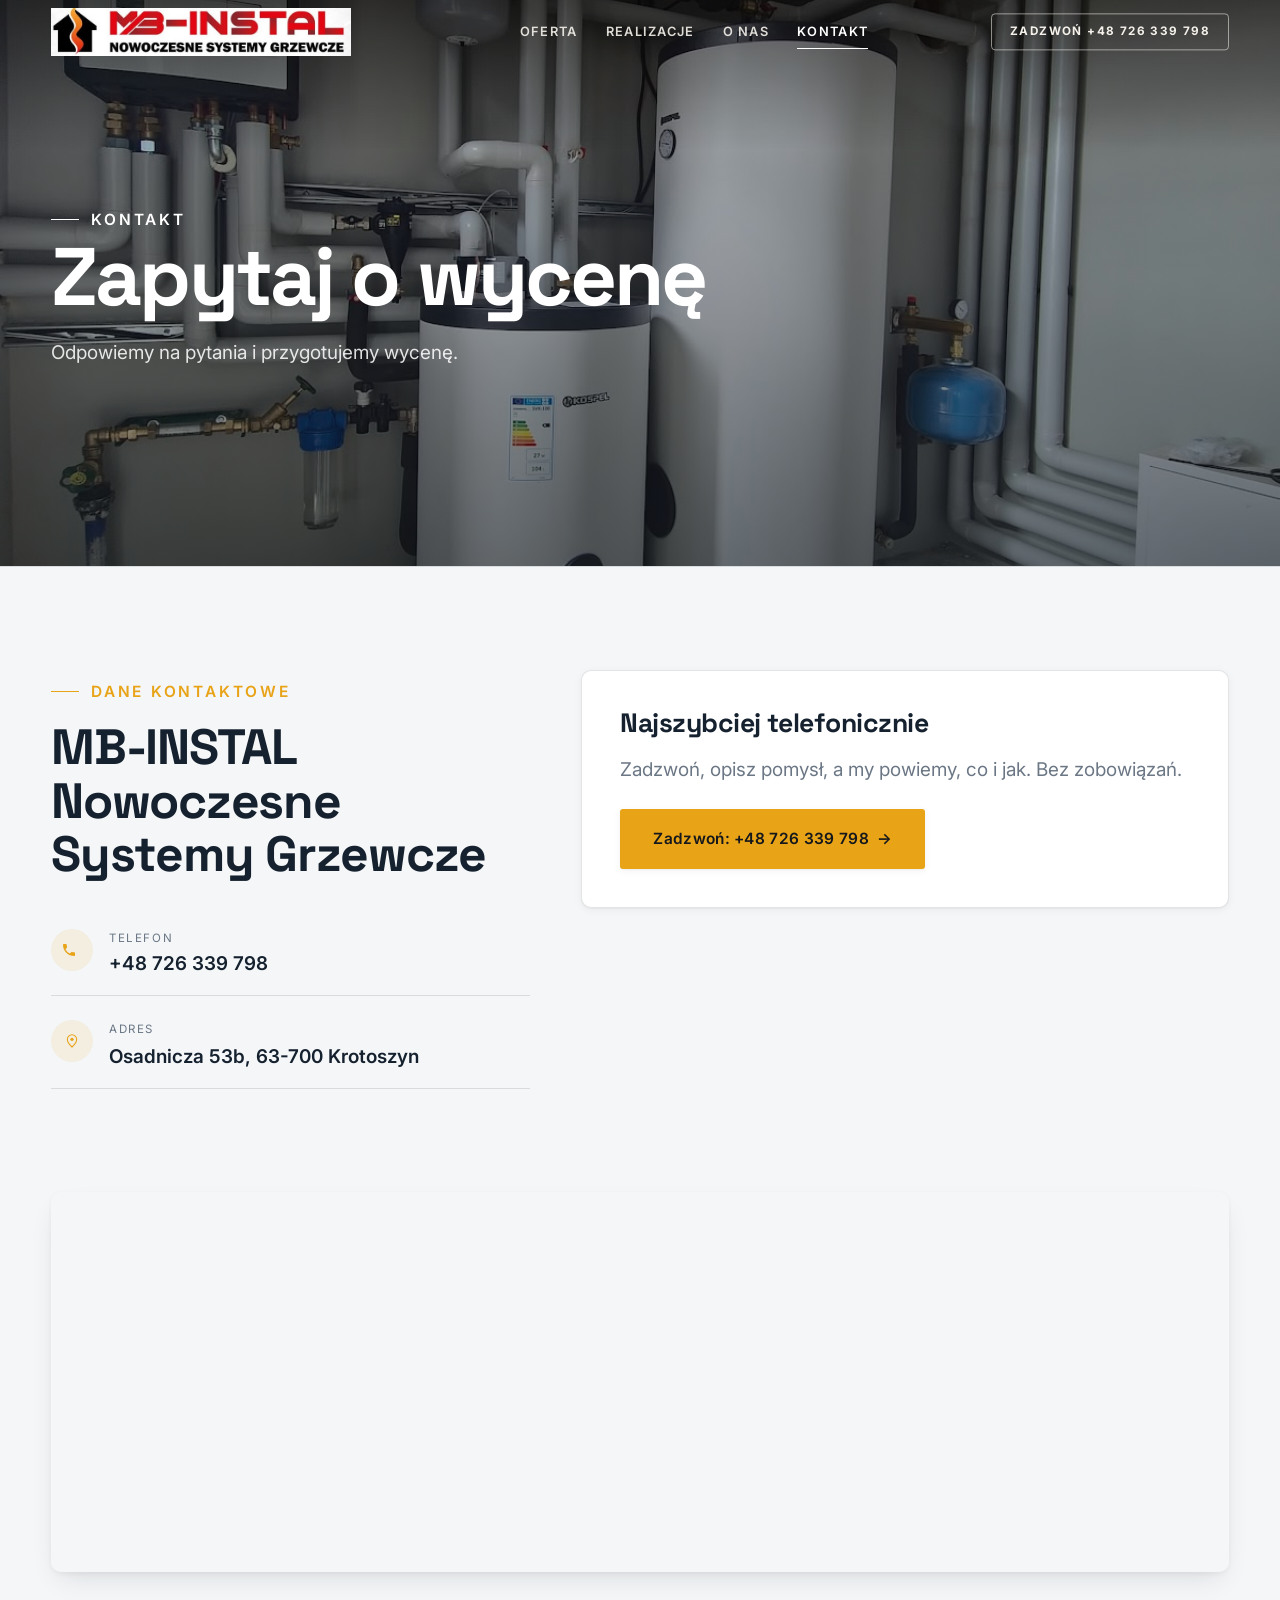
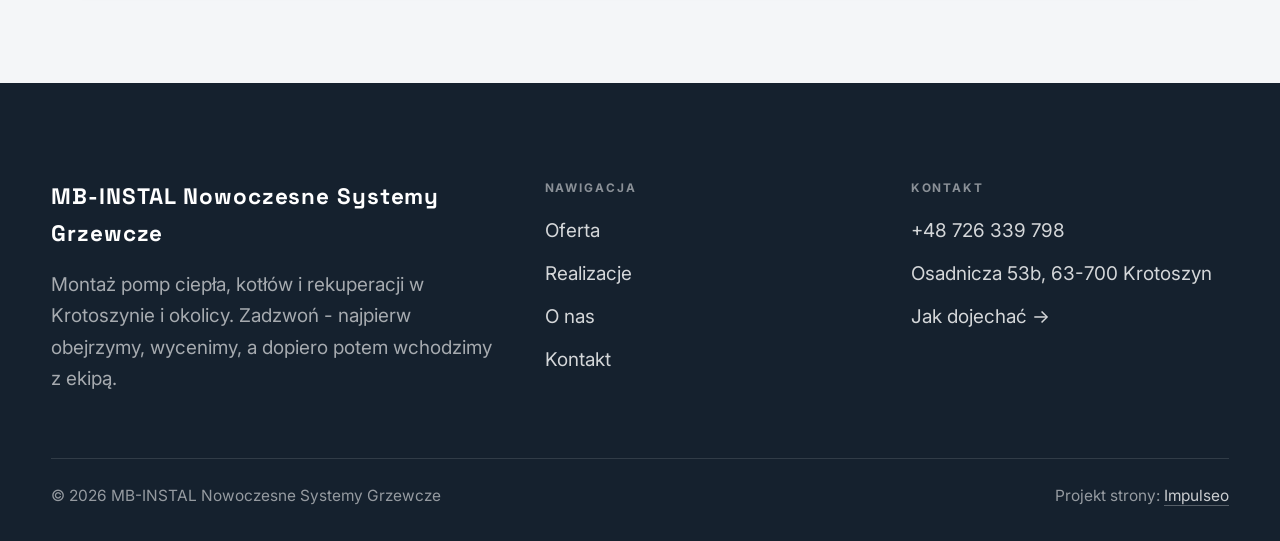
==== commit d879f3cf: "Stopka: podpis Impulseo z linkiem + poprawka znikajacego napisu w naglowku" ====
--- a/kontakt.html
+++ b/kontakt.html
@@ -82,7 +82,7 @@
     </div>
     <div class="foot-bot">
       <span>© 2026 MB-INSTAL Nowoczesne Systemy Grzewcze</span>
-      <span>Projekt strony: Krzysztof Brzeziński</span>
+      <span>Projekt strony: <a class="foot-credit" href="https://impulseo.pl" target="_blank" rel="noopener">Impulseo</a></span>
     </div>
   </div>
 </footer>
--- a/assets/styles.css
+++ b/assets/styles.css
@@ -1,7 +1,7 @@
 /* ============================================================
    STOLBASZ — premium, architektoniczny B2B fit-out
    Jasna paleta, zero brązu. System wg premium-web-craft.
-   Projekt strony: Krzysztof Brzeziński
+   Projekt strony: Impulseo (impulseo.pl)
    ============================================================ */
 
 :root{
@@ -622,3 +622,64 @@
 .nav .nav-links a:not(.btn-accent){color:var(--ink-soft)}
 .nav .nav-links a:not(.btn-accent):hover,.nav .nav-links a.active:not(.btn-accent){color:var(--ink)}
 }
+
+/* === HERO-FIT (29.07.2026) — hero DOPASOWUJE SIĘ do wysokości okna =========================
+   Zgłoszenie K. 29.07: na jego laptopie przyciski CTA w hero były ucięte dolną krawędzią
+   (Modern House). Pomiar headless (1512x879 → realny widok 792 px): dolna krawędź CTA
+   wypadała 123 px POD ekranem. Nawet przy maksymalnym oknie (982) było -20 px.
+
+   DLACZEGO POPRZEDNI FIX NIE DZIAŁAŁ: 27.07 dołożyliśmy @media(max-height:820px) — próg.
+   Widok K. ma ~792-895 px, czyli TUŻ NAD progiem → reguła w ogóle się nie włączała.
+   Progi są kruche: każdy inny laptop/dok/pasek zakładek przesuwa granicę.
+
+   ROZWIĄZANIE: zero progów. Każdy rozmiar, który decyduje o wysokości hero (typografia,
+   odstępy, padding), dostaje `min(dotychczasowa-wartość, X svh)` — czyli na wysokim ekranie
+   nic się nie zmienia, a im niższe okno, tym płynniej mniejsze. Treści NIE ucinamy.
+
+   Doklejane na SAM KONIEC styles.css (po motion) → wygrywa kaskadę, nie rusza reguł w miejscu.
+   Weryfikacja: tools-retrofit/measure_fold.py (mierzy zapas pod CTA dla 720/800/879/982). */
+
+/* ---------- HERO KINOWY (strona główna, rodziny „editorial") ---------- */
+.hero-cine .wrap{padding-block:min(var(--space-8),4svh)}
+.hero-cine .eyebrow{margin-bottom:min(var(--space-5),2svh)}
+.hero-cine h1{font-size:min(clamp(2.9rem,2rem + 4.4vw,5.2rem),7.6svh);
+  margin-bottom:min(var(--space-5),2.4svh)}
+.hero-cine .lead{font-size:min(1.125rem,2.3svh);line-height:1.55;
+  margin-bottom:min(var(--space-7),3.2svh)}
+
+/* ---------- HERO FACHOWCY — wariant A (pełny ekran) ---------- */
+.hf-panel{padding-top:min(clamp(6.5rem,13vh,9rem),11svh);
+  padding-bottom:min(clamp(2.6rem,6vh,3.6rem),4svh)}
+.hf-title{font-size:min(clamp(2.3rem,1.6rem + 3.2vw,4.3rem),7svh);
+  margin-top:min(var(--space-4),1.8svh);margin-bottom:min(var(--space-4),1.8svh)}
+.hf-lead{font-size:min(1.18rem,2.3svh);line-height:1.5}
+.hf-phone{margin-top:min(var(--space-6),2.8svh);margin-bottom:min(var(--space-5),2.2svh)}
+.hf-phone-num{font-size:min(clamp(2rem,1.5rem + 2.4vw,3.05rem),5.2svh)}
+.hf-trust{margin-top:min(var(--space-6),2.6svh);padding-top:min(var(--space-4),1.6svh)}
+
+/* Telefon: tam liczy się czytelność, nie upychanie — skalowanie wysokością wyłączone,
+   bo przy 844 px wysokości ekranu svh-limity zaczęłyby zmniejszać tekst bez potrzeby. */
+@media(max-width:680px){
+  .hero-cine h1{font-size:clamp(1.9rem,1.15rem + 4.4vw,2.7rem)}
+  .hero-cine .lead{font-size:.98rem}
+  .hf-title{font-size:clamp(2.1rem,1.6rem + 3.2vw,3rem)}
+  .hf-lead{font-size:1rem}
+  .hf-phone-num{font-size:clamp(1.9rem,1.5rem + 2.4vw,2.5rem)}
+}
+/* === /HERO-FIT === */
+
+
+/* ====== IMPULSEO-FIX-20260731 ======================================================
+   1) PODPIS w stopce jest teraz linkiem do impulseo.pl - ma być widocznie klikalny.
+   2) ŻYWY NAGŁÓWEK: warstwa przenikających kadrów (.mt-hero-layer) miała z-index:1, więc
+      lądowała NAD przyciemnieniem hero, a w rodzinie „fachowcy" nawet nad panelem z tekstem
+      (.hf-panel nie miał własnego z-index). Efekt: przy zmianie zdjęcia napis znikał i wracał.
+      Teraz warstwa idzie tam, gdzie zdjęcie tła (z-index:-2), a treść nagłówka dostaje twardy
+      z-index:3. Zmieniają się WYŁĄCZNIE zdjęcia w tle - napis stoi nieruchomo.
+      (hero-cine celowo pominięte: tam img ma z-index:0 i układ był poprawny.) */
+.foot-bot a.foot-credit{color:rgba(255,255,255,.78);text-decoration:none;border-bottom:1px solid rgba(255,255,255,.28)}
+.foot-bot a.foot-credit:hover{color:#fff;border-bottom-color:#fff}
+.hero-fach > img.mt-hero-layer,.hero-gastro > img.mt-hero-layer,.hero-auto > img.mt-hero-layer,
+.hero-dom > img.mt-hero-layer,.hero-studio > img.mt-hero-layer{z-index:-2}
+.hf-panel,.hf-inner,.hd-panel,.hk-panel,.ha-inner,.hs-inner,.hg-inner{position:relative;z-index:3}
+/* ====== koniec IMPULSEO-FIX-20260731 ====== */
